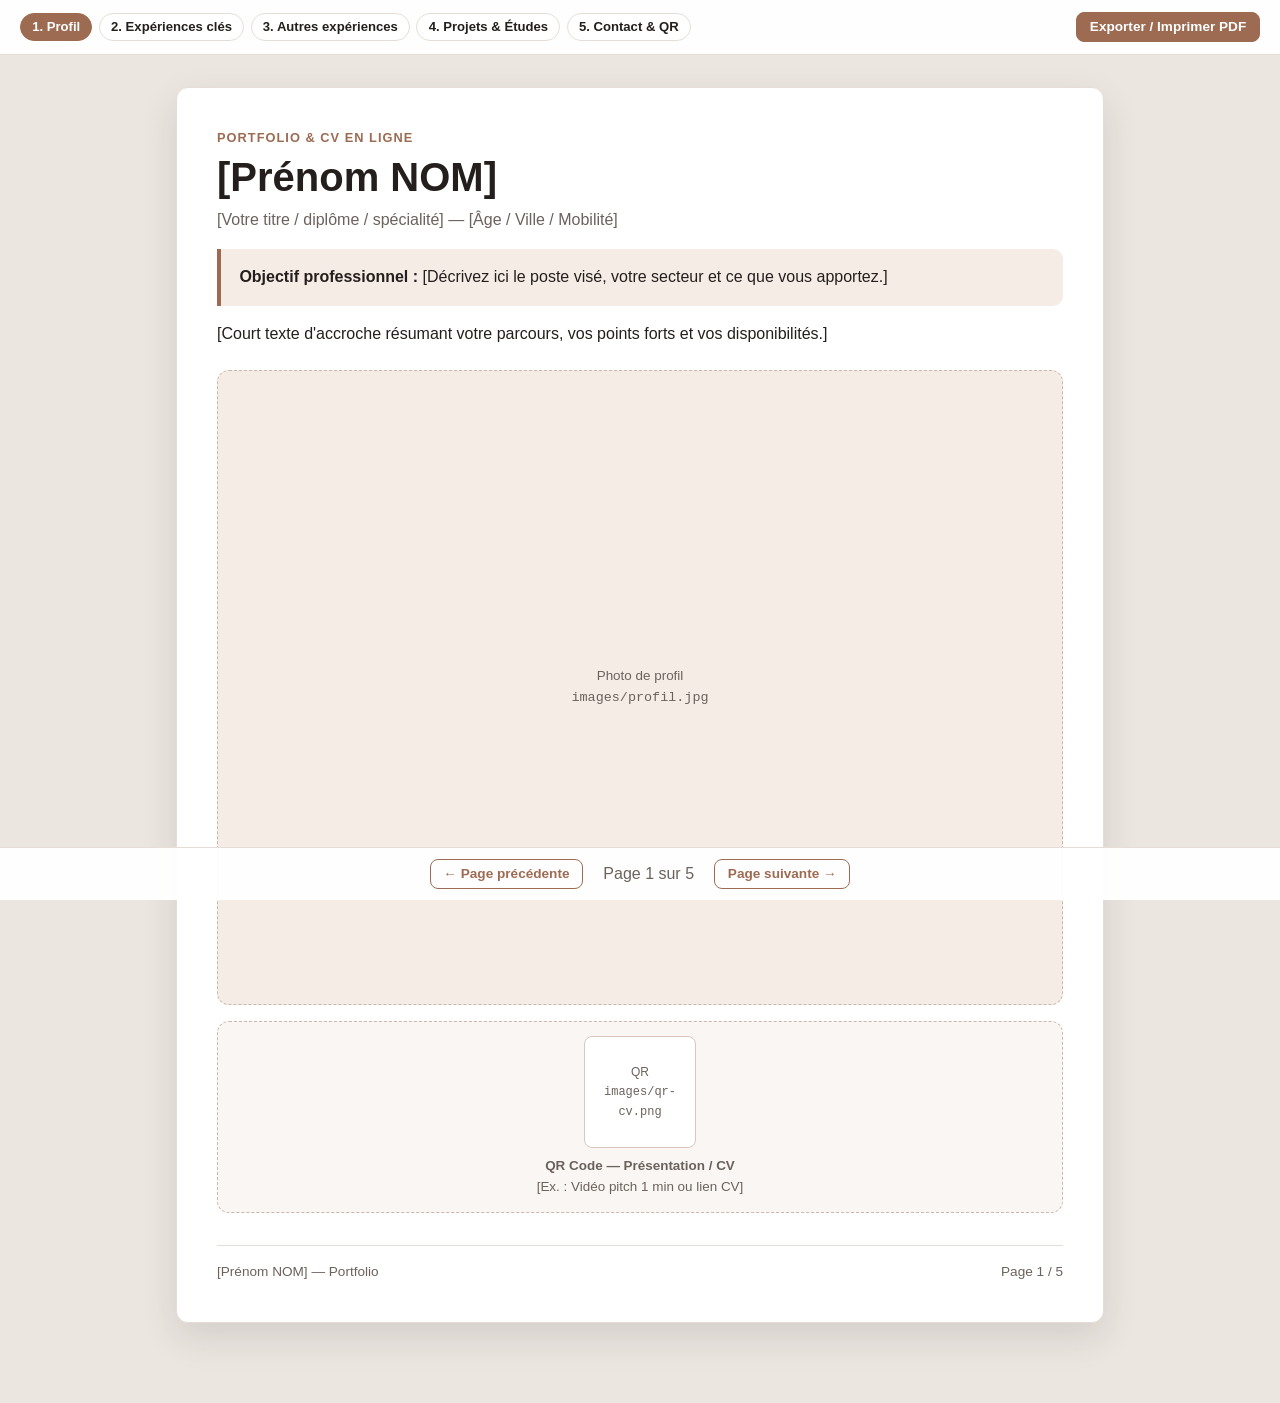
==== portfolio-VkL.html @ c5ae45dc "Rename portfolio-VkL to portfolio-VkL.html" ====
<!DOCTYPE html>
<html lang="fr">
<head>
  <meta charset="UTF-8" />
  <meta name="viewport" content="width=device-width, initial-scale=1.0" />
  <title>Portfolio — [Votre Prénom NOM]</title>
  <style>
    :root {
      --bg: #ece6e1;
      --page-bg: #ffffff;
      --text: #241f1d;
      --muted: #6b625d;
      --accent: #9c6b52;
      --accent-soft: #f5ece6;
      --border: #e6ddd7;
    }

    * { box-sizing: border-box; margin: 0; padding: 0; }

    body {
      font-family: -apple-system, BlinkMacSystemFont, "Segoe UI", Roboto, sans-serif;
      background: var(--bg);
      color: var(--text);
      line-height: 1.55;
      padding-bottom: 5rem;
    }

    /* Barre haute de contrôle */
    .topbar {
      position: sticky;
      top: 0;
      z-index: 30;
      background: rgba(255, 255, 255, 0.94);
      backdrop-filter: blur(8px);
      border-bottom: 1px solid var(--border);
      padding: 0.75rem 1.25rem;
      display: flex;
      flex-wrap: wrap;
      justify-content: space-between;
      align-items: center;
      gap: 0.75rem;
    }

    .page-dots {
      display: flex;
      flex-wrap: wrap;
      gap: 0.4rem;
    }

    .dot-btn {
      border: 1px solid var(--border);
      background: #fff;
      color: var(--text);
      padding: 0.35rem 0.7rem;
      border-radius: 999px;
      font-size: 0.82rem;
      font-weight: 600;
      cursor: pointer;
    }

    .dot-btn.active {
      background: var(--accent);
      color: #fff;
      border-color: var(--accent);
    }

    .actions {
      display: flex;
      gap: 0.5rem;
      align-items: center;
    }

    .btn-ui {
      border: 1px solid var(--accent);
      background: transparent;
      color: var(--accent);
      padding: 0.4rem 0.8rem;
      border-radius: 8px;
      font-size: 0.85rem;
      font-weight: 600;
      cursor: pointer;
    }

    .btn-ui.primary {
      background: var(--accent);
      color: #fff;
    }

    /* Conteneur type feuille A4 / slide */
    .viewer {
      max-width: 960px;
      margin: 2rem auto 0;
      padding: 0 1rem;
    }

    .sheet {
      display: none;
      background: var(--page-bg);
      min-height: 620px;
      border-radius: 12px;
      box-shadow: 0 14px 36px rgba(36, 31, 29, 0.12);
      border: 1px solid var(--border);
      padding: 2.5rem;
      position: relative;
    }

    .sheet.active {
      display: flex;
      flex-direction: column;
      justify-content: space-between;
    }

    .page-kicker {
      font-size: 0.8rem;
      text-transform: uppercase;
      letter-spacing: 0.08em;
      color: var(--accent);
      font-weight: 700;
      margin-bottom: 0.4rem;
    }

    h1 {
      font-size: clamp(1.8rem, 3.5vw, 2.5rem);
      line-height: 1.15;
      margin-bottom: 0.5rem;
    }

    h2 {
      font-size: 1.55rem;
      color: var(--accent);
      margin-bottom: 1rem;
    }

    .muted { color: var(--muted); }

    .grid-2 {
      display: grid;
      grid-template-columns: 1.35fr 0.65fr;
      gap: 1.75rem;
      align-items: start;
    }

    .box {
      background: var(--accent-soft);
      border-left: 4px solid var(--accent);
      padding: 1rem 1.15rem;
      border-radius: 0 10px 10px 0;
      margin: 1rem 0;
    }

    .exp-block {
      border: 1px solid var(--border);
      border-radius: 12px;
      padding: 1.25rem;
      margin-bottom: 1rem;
      background: #fff;
    }

    .exp-block.highlight {
      border: 2px solid var(--accent);
      background: #fffdfb;
    }

    .exp-header {
      display: flex;
      flex-wrap: wrap;
      justify-content: space-between;
      gap: 0.5rem;
      margin-bottom: 0.35rem;
    }

    .exp-title {
      font-weight: 700;
      font-size: 1.12rem;
      color: var(--accent);
    }

    .exp-meta {
      font-size: 0.88rem;
      font-weight: 600;
      color: var(--muted);
    }

    ul { padding-left: 1.25rem; margin-top: 0.5rem; }
    li { margin-bottom: 0.3rem; }

    /* Emplacements photo & QR code */
    .media-stack {
      display: grid;
      gap: 1rem;
    }

    .img-box, .qr-box {
      border: 1.5px dashed #cbb7ab;
      background: var(--accent-soft);
      border-radius: 12px;
      padding: 0.9rem;
      text-align: center;
      font-size: 0.84rem;
      color: var(--muted);
    }

    .img-box {
      aspect-ratio: 4 / 3;
      display: flex;
      align-items: center;
      justify-content: center;
      overflow: hidden;
    }

    .qr-box {
      background: #faf6f3;
    }

    .qr-square {
      width: 112px;
      height: 112px;
      margin: 0 auto 0.5rem;
      border: 1px solid #d8c8be;
      background: #fff;
      border-radius: 8px;
      display: flex;
      align-items: center;
      justify-content: center;
      font-size: 0.75rem;
      overflow: hidden;
    }

    .img-box img, .qr-square img {
      width: 100%;
      height: 100%;
      object-fit: cover;
      display: block;
    }

    .sheet-footer {
      margin-top: 2rem;
      padding-top: 0.9rem;
      border-top: 1px solid var(--border);
      display: flex;
      justify-content: space-between;
      font-size: 0.85rem;
      color: var(--muted);
    }

    /* Barre de navigation basse */
    .pager {
      position: fixed;
      bottom: 0;
      left: 0;
      right: 0;
      background: rgba(255, 255, 255, 0.95);
      border-top: 1px solid var(--border);
      padding: 0.7rem 1.25rem;
      display: flex;
      justify-content: center;
      align-items: center;
      gap: 1.25rem;
      z-index: 30;
    }

    @media (max-width: 780px) {
      .grid-2 { grid-template-columns: 1fr; }
      .sheet { padding: 1.4rem; }
    }

    /* Mode impression / export PDF : affiche toutes les pages */
    @media print {
      body { background: #fff; padding: 0; }
      .topbar, .pager { display: none; }
      .viewer { margin: 0; padding: 0; max-width: 100%; }
      .sheet {
        display: flex !important;
        box-shadow: none;
        border: none;
        border-radius: 0;
        min-height: auto;
        page-break-after: always;
        break-after: page;
      }
    }
  </style>
</head>
<body>
  <div class="topbar">
    <div class="page-dots" id="pageDots">
      <button class="dot-btn active" data-page="0">1. Profil</button>
      <button class="dot-btn" data-page="1">2. Expériences clés</button>
      <button class="dot-btn" data-page="2">3. Autres expériences</button>
      <button class="dot-btn" data-page="3">4. Projets &amp; Études</button>
      <button class="dot-btn" data-page="4">5. Contact &amp; QR</button>
    </div>
    <div class="actions">
      <button class="btn-ui primary" onclick="window.print()">Exporter / Imprimer PDF</button>
    </div>
  </div>

  <main class="viewer">
    <!-- PAGE 1 : PROFIL & OBJECTIF -->
    <section class="sheet active">
      <div>
        <div class="page-kicker">Portfolio &amp; CV en ligne</div>
        <h1>[Prénom NOM]</h1>
        <p class="muted">[Votre titre / diplôme / spécialité] — [Âge / Ville / Mobilité]</p>

        <div class="box">
          <strong>Objectif professionnel :</strong> [Décrivez ici le poste visé, votre secteur et ce que vous apportez.]
        </div>

        <p>[Court texte d'accroche résumant votre parcours, vos points forts et vos disponibilités.]</p>
      </div>

      <div class="media-stack" style="margin-top: 1.5rem;">
        <div class="img-box">
          <!-- Remplacez par : <img src="images/profil.jpg" alt="Photo de profil"> -->
          <span>Photo de profil<br /><code>images/profil.jpg</code></span>
        </div>
        <div class="qr-box">
          <div class="qr-square">
            <!-- Remplacez par : <img src="images/qr-cv.png" alt="QR Code CV / Présentation"> -->
            <span>QR<br /><code>images/qr-cv.png</code></span>
          </div>
          <strong>QR Code — Présentation / CV</strong>
          <div class="muted">[Ex. : Vidéo pitch 1 min ou lien CV]</div>
        </div>
      </div>

      <div class="sheet-footer">
        <span>[Prénom NOM] — Portfolio</span>
        <span>Page 1 / 5</span>
      </div>
    </section>

    <!-- PAGE 2 : EXPÉRIENCES PROFESSIONNELLES MISES EN AVANT -->
    <section class="sheet">
      <div>
        <div class="page-kicker">À la une</div>
        <h2>Expériences professionnelles clés</h2>

        <div class="grid-2">
          <div>
            <article class="exp-block highlight">
              <div class="exp-header">
                <span class="exp-title">[Poste principal / Alternance / Stage long]</span>
                <span class="exp-meta">[Dates]</span>
              </div>
              <div class="exp-meta">[Entreprise] — [Ville]</div>
              <ul>
                <li>[Mission majeure n°1 + méthode/outil + résultat concret]</li>
                <li>[Mission majeure n°2 + autonomie / projet mené]</li>
                <li>[Mission majeure n°3 + qualité / sécurité / collaboration]</li>
              </ul>
            </article>

            <article class="exp-block">
              <div class="exp-header">
                <span class="exp-title">[Expérience n°2]</span>
                <span class="exp-meta">[Dates]</span>
              </div>
              <div class="exp-meta">[Entreprise] — [Ville]</div>
              <ul>
                <li>[Mission clé n°1]</li>
                <li>[Mission clé n°2]</li>
              </ul>
            </article>
          </div>

          <div class="media-stack">
            <div class="img-box">
              <!-- <img src="images/exp-1.jpg" alt="Illustration expérience"> -->
              <span>Photo expérience<br /><code>images/exp-1.jpg</code></span>
            </div>
            <div class="qr-box">
              <div class="qr-square">
                <!-- <img src="images/qr-exp-video.png" alt="QR Code vidéo expérience"> -->
                <span>QR Vidéo<br /><code>images/qr-exp-video.png</code></span>
              </div>
              <strong>QR Code — Vidéo / Projet</strong>
              <div class="muted">[Ex. : Retour d'expérience ou démo]</div>
            </div>
          </div>
        </div>
      </div>

      <div class="sheet-footer">
        <span>Expériences professionnelles</span>
        <span>Page 2 / 5</span>
      </div>
    </section>

    <!-- PAGE 3 : AUTRES EXPÉRIENCES & COMPÉTENCES -->
    <section class="sheet">
      <div>
        <div class="page-kicker">Parcours terrain</div>
        <h2>Autres expériences &amp; compétences</h2>

        <div class="grid-2">
          <div>
            <article class="exp-block">
              <div class="exp-header">
                <span class="exp-title">[Emploi saisonnier / Stage / Job étudiant]</span>
                <span class="exp-meta">[Année]</span>
              </div>
              <div class="exp-meta">[Entreprise] — [Ville]</div>
              <ul>
                <li>[Missions principales, organisation, respect des procédures]</li>
                <li>[Ce que cette expérience a apporté sur le terrain]</li>
              </ul>
            </article>

            <div class="box">
              <strong>Compétences clés :</strong> [Listez vos compétences techniques, outils, langues et savoir-être.]
            </div>
          </div>

          <div class="media-stack">
            <div class="img-box">
              <!-- <img src="images/exp-2.jpg" alt="Photo terrain"> -->
              <span>Photo terrain<br /><code>images/exp-2.jpg</code></span>
            </div>
            <div class="qr-box">
              <div class="qr-square">
                <!-- <img src="images/qr-recommandation.png" alt="QR Code recommandation"> -->
                <span>QR Lien<br /><code>images/qr-recommandation.png</code></span>
              </div>
              <strong>QR Code — Vidéo / Attestation</strong>
              <div class="muted">[Lien vers vidéo, portfolio ou lettre]</div>
            </div>
          </div>
        </div>
      </div>

      <div class="sheet-footer">
        <span>Autres expériences &amp; compétences</span>
        <span>Page 3 / 5</span>
      </div>
    </section>

    <!-- PAGE 4 : PROJETS & ÉTUDES -->
    <section class="sheet">
      <div>
        <div class="page-kicker">Formation &amp; réalisations</div>
        <h2>Projets &amp; Études</h2>

        <div class="grid-2">
          <div>
            <article class="exp-block">
              <div class="exp-header">
                <span class="exp-title">[Projet marquant n°1]</span>
                <span class="exp-meta">[Année]</span>
              </div>
              <p>[Objectif, démarche, outils utilisés et résultats.]</p>
            </article>

            <article class="exp-block">
              <div class="exp-header">
                <span class="exp-title">[Diplôme / Formation principale]</span>
                <span class="exp-meta">[Années]</span>
              </div>
              <div class="exp-meta">[Établissement] — [Ville]</div>
              <p>[Spécialisation, mentions ou points clés.]</p>
            </article>
          </div>

          <div class="media-stack">
            <div class="img-box">
              <!-- <img src="images/projet-1.jpg" alt="Illustration projet"> -->
              <span>Visuel projet<br /><code>images/projet-1.jpg</code></span>
            </div>
            <div class="qr-box">
              <div class="qr-square">
                <!-- <img src="images/qr-projet.png" alt="QR Code projet"> -->
                <span>QR Projet<br /><code>images/qr-projet.png</code></span>
              </div>
              <strong>QR Code — Vidéo projet</strong>
              <div class="muted">[Démonstration ou présentation]</div>
            </div>
          </div>
        </div>
      </div>

      <div class="sheet-footer">
        <span>Projets &amp; Études</span>
        <span>Page 4 / 5</span>
      </div>
    </section>

    <!-- PAGE 5 : CONTACT & QR CODES -->
    <section class="sheet">
      <div>
        <div class="page-kicker">Échangeons</div>
        <h2>Contact &amp; Liens rapides</h2>

        <div class="box">
          <p><strong>Email :</strong> [votre.email@exemple.com]</p>
          <p><strong>Téléphone :</strong> [06 00 00 00 00]</p>
          <p><strong>LinkedIn :</strong> [Lien vers votre profil]</p>
        </div>

        <p class="muted">Astuce : vous pouvez aussi cliquer sur « Exporter / Imprimer PDF » en haut à droite pour générer un PDF multi-pages avec vos QR codes.</p>
      </div>

      <div class="qr-box" style="margin-top: 1.5rem;">
        <div class="qr-square">
          <!-- <img src="images/qr-contact.png" alt="QR Code contact"> -->
          <span>QR Contact<br /><code>images/qr-contact.png</code></span>
        </div>
        <strong>QR Code — LinkedIn / Vidéo / CV</strong>
        <div class="muted"><code>images/qr-contact.png</code></div>
      </div>

      <div class="sheet-footer">
        <span>Contact</span>
        <span>Page 5 / 5</span>
      </div>
    </section>
  </main>

  <nav class="pager">
    <button class="btn-ui" id="prevBtn">← Page précédente</button>
    <span id="pagerIndicator" class="muted">Page 1 sur 5</span>
    <button class="btn-ui" id="nextBtn">Page suivante →</button>
  </nav>

  <script>
    const sheets = Array.from(document.querySelectorAll('.sheet'));
    const dots = Array.from(document.querySelectorAll('.dot-btn'));
    const prevBtn = document.getElementById('prevBtn');
    const nextBtn = document.getElementById('nextBtn');
    const indicator = document.getElementById('pagerIndicator');
    let current = 0;

    function showPage(index) {
      if (index < 0 || index >= sheets.length) return;
      current = index;
      sheets.forEach((s, i) => s.classList.toggle('active', i === current));
      dots.forEach((d, i) => d.classList.toggle('active', i === current));
      indicator.textContent = `Page ${current + 1} sur ${sheets.length}`;
      window.scrollTo({ top: 0, behavior: 'smooth' });
    }

    dots.forEach((dot) => {
      dot.addEventListener('click', () => showPage(Number(dot.dataset.page)));
    });

    prevBtn.addEventListener('click', () => showPage(current - 1));
    nextBtn.addEventListener('click', () => showPage(current + 1));

    document.addEventListener('keydown', (e) => {
      if (e.key === 'ArrowRight') showPage(current + 1);
      if (e.key === 'ArrowLeft') showPage(current - 1);
    });
  </script>
</body>
</html>
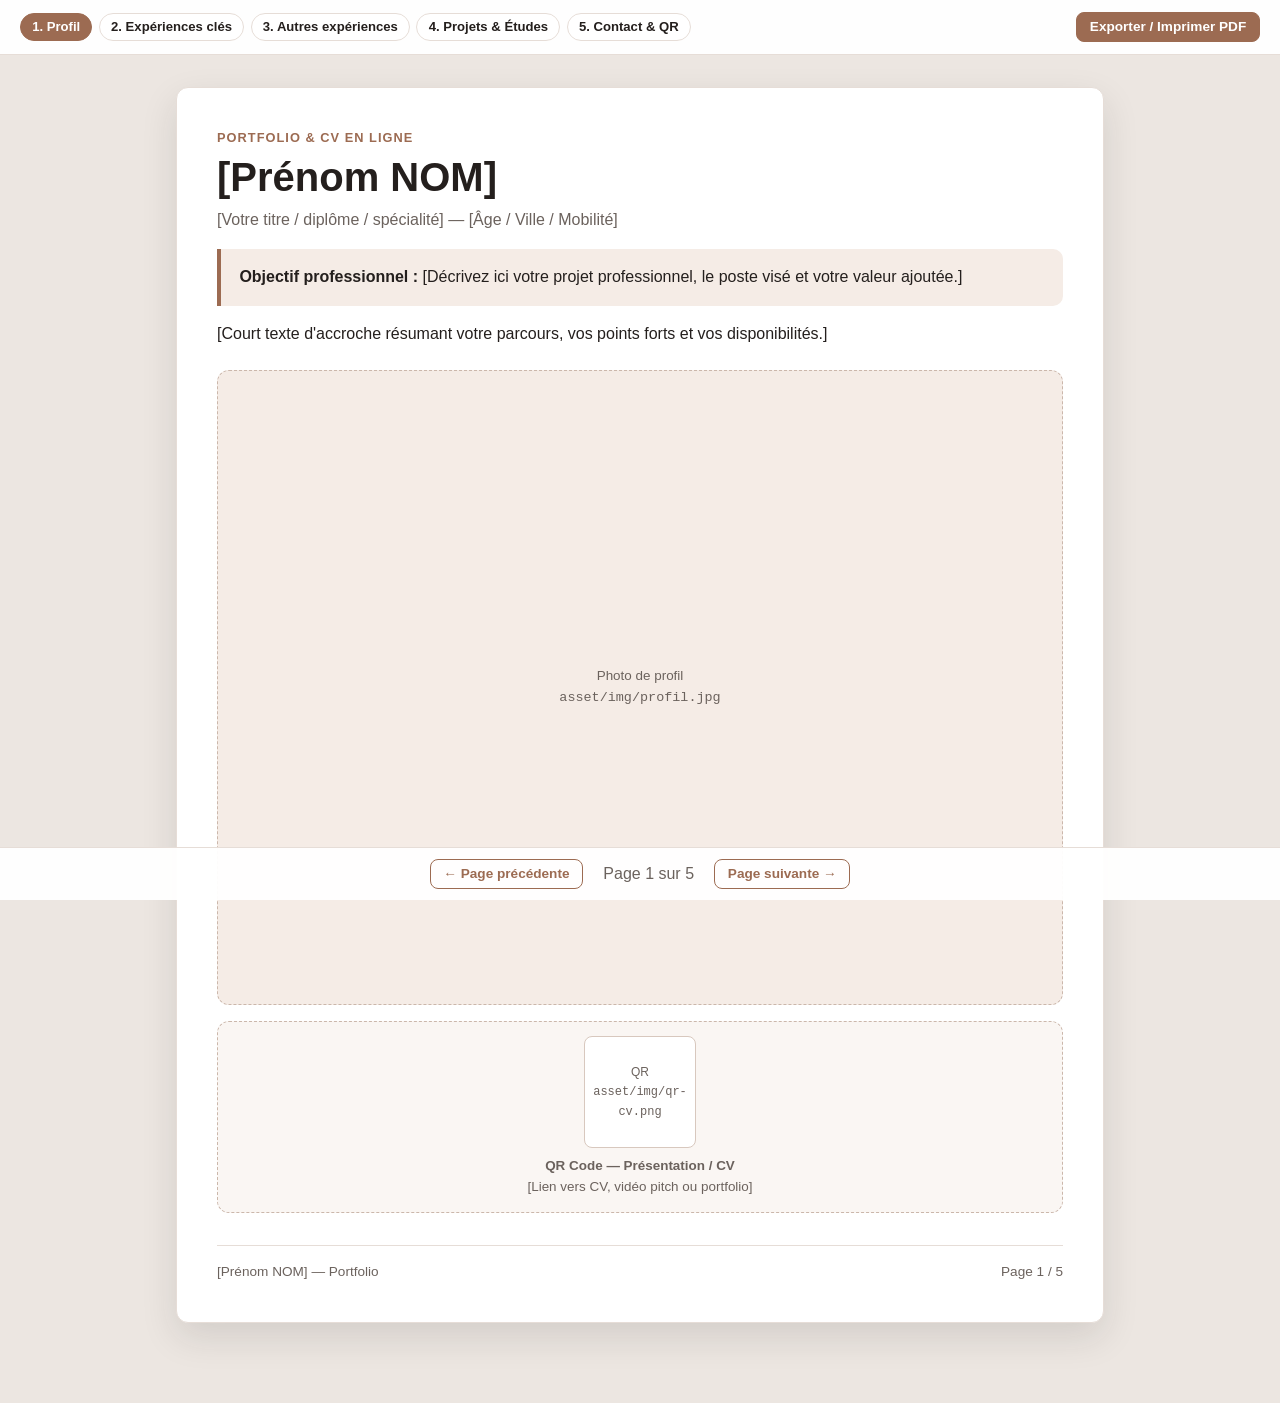
==== commit 04f453e7: "Update portfolio-VkL.html" ====
--- a/portfolio-VkL.html
+++ b/portfolio-VkL.html
@@ -4,6 +4,8 @@
   <meta charset="UTF-8" />
   <meta name="viewport" content="width=device-width, initial-scale=1.0" />
   <title>Portfolio — [Votre Prénom NOM]</title>
+  <!-- Optionnel : reliez votre feuille de style existante si besoin -->
+  <!-- <link rel="stylesheet" href="css/Style.css" /> -->
   <style>
     :root {
       --bg: #ece6e1;
@@ -25,7 +27,6 @@
       padding-bottom: 5rem;
     }
 
-    /* Barre haute de contrôle */
     .topbar {
       position: sticky;
       top: 0;
@@ -64,12 +65,6 @@
       border-color: var(--accent);
     }
 
-    .actions {
-      display: flex;
-      gap: 0.5rem;
-      align-items: center;
-    }
-
     .btn-ui {
       border: 1px solid var(--accent);
       background: transparent;
@@ -86,7 +81,6 @@
       color: #fff;
     }
 
-    /* Conteneur type feuille A4 / slide */
     .viewer {
       max-width: 960px;
       margin: 2rem auto 0;
@@ -101,7 +95,6 @@
       box-shadow: 0 14px 36px rgba(36, 31, 29, 0.12);
       border: 1px solid var(--border);
       padding: 2.5rem;
-      position: relative;
     }
 
     .sheet.active {
@@ -184,7 +177,6 @@
     ul { padding-left: 1.25rem; margin-top: 0.5rem; }
     li { margin-bottom: 0.3rem; }
 
-    /* Emplacements photo & QR code */
     .media-stack {
       display: grid;
       gap: 1rem;
@@ -243,7 +235,6 @@
       color: var(--muted);
     }
 
-    /* Barre de navigation basse */
     .pager {
       position: fixed;
       bottom: 0;
@@ -264,7 +255,6 @@
       .sheet { padding: 1.4rem; }
     }
 
-    /* Mode impression / export PDF : affiche toutes les pages */
     @media print {
       body { background: #fff; padding: 0; }
       .topbar, .pager { display: none; }
@@ -304,7 +294,7 @@
         <p class="muted">[Votre titre / diplôme / spécialité] — [Âge / Ville / Mobilité]</p>
 
         <div class="box">
-          <strong>Objectif professionnel :</strong> [Décrivez ici le poste visé, votre secteur et ce que vous apportez.]
+          <strong>Objectif professionnel :</strong> [Décrivez ici votre projet professionnel, le poste visé et votre valeur ajoutée.]
         </div>
 
         <p>[Court texte d'accroche résumant votre parcours, vos points forts et vos disponibilités.]</p>
@@ -312,16 +302,16 @@
 
       <div class="media-stack" style="margin-top: 1.5rem;">
         <div class="img-box">
-          <!-- Remplacez par : <img src="images/profil.jpg" alt="Photo de profil"> -->
-          <span>Photo de profil<br /><code>images/profil.jpg</code></span>
+          <!-- Exemple : <img src="asset/img/profil.jpg" alt="Photo de profil"> -->
+          <span>Photo de profil<br /><code>asset/img/profil.jpg</code></span>
         </div>
         <div class="qr-box">
           <div class="qr-square">
-            <!-- Remplacez par : <img src="images/qr-cv.png" alt="QR Code CV / Présentation"> -->
-            <span>QR<br /><code>images/qr-cv.png</code></span>
+            <!-- Exemple : <img src="asset/img/qr-cv.png" alt="QR Code CV / Présentation"> -->
+            <span>QR<br /><code>asset/img/qr-cv.png</code></span>
           </div>
           <strong>QR Code — Présentation / CV</strong>
-          <div class="muted">[Ex. : Vidéo pitch 1 min ou lien CV]</div>
+          <div class="muted">[Lien vers CV, vidéo pitch ou portfolio]</div>
         </div>
       </div>
 
@@ -331,7 +321,7 @@
       </div>
     </section>
 
-    <!-- PAGE 2 : EXPÉRIENCES PROFESSIONNELLES MISES EN AVANT -->
+    <!-- PAGE 2 : EXPÉRIENCES PROFESSIONNELLES CLÉS -->
     <section class="sheet">
       <div>
         <div class="page-kicker">À la une</div>
@@ -346,9 +336,9 @@
               </div>
               <div class="exp-meta">[Entreprise] — [Ville]</div>
               <ul>
-                <li>[Mission majeure n°1 + méthode/outil + résultat concret]</li>
-                <li>[Mission majeure n°2 + autonomie / projet mené]</li>
-                <li>[Mission majeure n°3 + qualité / sécurité / collaboration]</li>
+                <li>[Mission majeure n°1 + outils/méthodes + résultat]</li>
+                <li>[Mission majeure n°2 + projet mené / autonomie]</li>
+                <li>[Mission majeure n°3 + impact / qualité / travail d'équipe]</li>
               </ul>
             </article>
 
@@ -367,16 +357,16 @@
 
           <div class="media-stack">
             <div class="img-box">
-              <!-- <img src="images/exp-1.jpg" alt="Illustration expérience"> -->
-              <span>Photo expérience<br /><code>images/exp-1.jpg</code></span>
+              <!-- Exemple : <img src="asset/img/exp-1.jpg" alt="Illustration expérience"> -->
+              <span>Photo expérience<br /><code>asset/img/exp-1.jpg</code></span>
             </div>
             <div class="qr-box">
               <div class="qr-square">
-                <!-- <img src="images/qr-exp-video.png" alt="QR Code vidéo expérience"> -->
-                <span>QR Vidéo<br /><code>images/qr-exp-video.png</code></span>
-              </div>
-              <strong>QR Code — Vidéo / Projet</strong>
-              <div class="muted">[Ex. : Retour d'expérience ou démo]</div>
+                <!-- Exemple : <img src="asset/img/qr-exp-1.png" alt="QR Code expérience"> -->
+                <span>QR Lien<br /><code>asset/img/qr-exp-1.png</code></span>
+              </div>
+              <strong>QR Code — Projet / Recommandation</strong>
+              <div class="muted">[Lien externe ou justificatif]</div>
             </div>
           </div>
         </div>
@@ -391,40 +381,40 @@
     <!-- PAGE 3 : AUTRES EXPÉRIENCES & COMPÉTENCES -->
     <section class="sheet">
       <div>
-        <div class="page-kicker">Parcours terrain</div>
+        <div class="page-kicker">Parcours terrain &amp; compétences</div>
         <h2>Autres expériences &amp; compétences</h2>
 
         <div class="grid-2">
           <div>
             <article class="exp-block">
               <div class="exp-header">
-                <span class="exp-title">[Emploi saisonnier / Stage / Job étudiant]</span>
-                <span class="exp-meta">[Année]</span>
-              </div>
-              <div class="exp-meta">[Entreprise] — [Ville]</div>
+                <span class="exp-title">[Emploi saisonnier / Stage / Engagement / Job]</span>
+                <span class="exp-meta">[Année / Période]</span>
+              </div>
+              <div class="exp-meta">[Structure / Entreprise] — [Ville]</div>
               <ul>
-                <li>[Missions principales, organisation, respect des procédures]</li>
-                <li>[Ce que cette expérience a apporté sur le terrain]</li>
+                <li>[Missions principales et organisation]</li>
+                <li>[Apports concrets sur le terrain]</li>
               </ul>
             </article>
 
             <div class="box">
-              <strong>Compétences clés :</strong> [Listez vos compétences techniques, outils, langues et savoir-être.]
+              <strong>Compétences clés :</strong> [Compétences techniques, outils/logiciels, méthodes, langues et savoir-être.]
             </div>
           </div>
 
           <div class="media-stack">
             <div class="img-box">
-              <!-- <img src="images/exp-2.jpg" alt="Photo terrain"> -->
-              <span>Photo terrain<br /><code>images/exp-2.jpg</code></span>
+              <!-- Exemple : <img src="asset/img/exp-2.jpg" alt="Photo terrain"> -->
+              <span>Photo terrain<br /><code>asset/img/exp-2.jpg</code></span>
             </div>
             <div class="qr-box">
               <div class="qr-square">
-                <!-- <img src="images/qr-recommandation.png" alt="QR Code recommandation"> -->
-                <span>QR Lien<br /><code>images/qr-recommandation.png</code></span>
-              </div>
-              <strong>QR Code — Vidéo / Attestation</strong>
-              <div class="muted">[Lien vers vidéo, portfolio ou lettre]</div>
+                <!-- Exemple : <img src="asset/img/qr-competences.png" alt="QR Code compétences"> -->
+                <span>QR Lien<br /><code>asset/img/qr-competences.png</code></span>
+              </div>
+              <strong>QR Code — Documents / Parcours</strong>
+              <div class="muted">[CV, attestations ou liens]</div>
             </div>
           </div>
         </div>
@@ -447,9 +437,17 @@
             <article class="exp-block">
               <div class="exp-header">
                 <span class="exp-title">[Projet marquant n°1]</span>
-                <span class="exp-meta">[Année]</span>
-              </div>
-              <p>[Objectif, démarche, outils utilisés et résultats.]</p>
+                <span class="exp-meta">[Année / Durée]</span>
+              </div>
+              <p>[Contexte, démarche, outils/méthodes et résultats obtenus.]</p>
+            </article>
+
+            <article class="exp-block">
+              <div class="exp-header">
+                <span class="exp-title">[Projet marquant n°2 ou projet personnel]</span>
+                <span class="exp-meta">[Année / Durée]</span>
+              </div>
+              <p>[Objectif, rôle, compétences mobilisées et réalisations.]</p>
             </article>
 
             <article class="exp-block">
@@ -458,22 +456,22 @@
                 <span class="exp-meta">[Années]</span>
               </div>
               <div class="exp-meta">[Établissement] — [Ville]</div>
-              <p>[Spécialisation, mentions ou points clés.]</p>
+              <p>[Spécialisation, mentions, formations antérieures.]</p>
             </article>
           </div>
 
           <div class="media-stack">
             <div class="img-box">
-              <!-- <img src="images/projet-1.jpg" alt="Illustration projet"> -->
-              <span>Visuel projet<br /><code>images/projet-1.jpg</code></span>
+              <!-- Exemple : <img src="asset/img/projet-1.jpg" alt="Illustration projet"> -->
+              <span>Visuel projet<br /><code>asset/img/projet-1.jpg</code></span>
             </div>
             <div class="qr-box">
               <div class="qr-square">
-                <!-- <img src="images/qr-projet.png" alt="QR Code projet"> -->
-                <span>QR Projet<br /><code>images/qr-projet.png</code></span>
-              </div>
-              <strong>QR Code — Vidéo projet</strong>
-              <div class="muted">[Démonstration ou présentation]</div>
+                <!-- Exemple : <img src="asset/img/qr-projet.png" alt="QR Code projet"> -->
+                <span>QR Projet<br /><code>asset/img/qr-projet.png</code></span>
+              </div>
+              <strong>QR Code — Projets &amp; Études</strong>
+              <div class="muted">[Démonstration, rapport ou lien]</div>
             </div>
           </div>
         </div>
@@ -494,23 +492,24 @@
         <div class="box">
           <p><strong>Email :</strong> [votre.email@exemple.com]</p>
           <p><strong>Téléphone :</strong> [06 00 00 00 00]</p>
-          <p><strong>LinkedIn :</strong> [Lien vers votre profil]</p>
-        </div>
-
-        <p class="muted">Astuce : vous pouvez aussi cliquer sur « Exporter / Imprimer PDF » en haut à droite pour générer un PDF multi-pages avec vos QR codes.</p>
+          <p><strong>LinkedIn / GitHub :</strong> [Vos liens]</p>
+          <p><strong>Localisation :</strong> [Ville / Région]</p>
+        </div>
+
+        <p class="muted">Cliquez sur « Exporter / Imprimer PDF » en haut à droite pour enregistrer l'ensemble des pages au format PDF.</p>
       </div>
 
       <div class="qr-box" style="margin-top: 1.5rem;">
         <div class="qr-square">
-          <!-- <img src="images/qr-contact.png" alt="QR Code contact"> -->
-          <span>QR Contact<br /><code>images/qr-contact.png</code></span>
-        </div>
-        <strong>QR Code — LinkedIn / Vidéo / CV</strong>
-        <div class="muted"><code>images/qr-contact.png</code></div>
+          <!-- Exemple : <img src="asset/img/qr-contact.png" alt="QR Code contact"> -->
+          <span>QR Contact<br /><code>asset/img/qr-contact.png</code></span>
+        </div>
+        <strong>QR Code — LinkedIn / Contact / CV</strong>
+        <div class="muted"><code>asset/img/qr-contact.png</code></div>
       </div>
 
       <div class="sheet-footer">
-        <span>Contact</span>
+        <span>Contact — [Prénom NOM]</span>
         <span>Page 5 / 5</span>
       </div>
     </section>
@@ -522,6 +521,8 @@
     <button class="btn-ui" id="nextBtn">Page suivante →</button>
   </nav>
 
+  <!-- Optionnel : reliez votre script existant si vous avez du JS commun -->
+  <!-- <script src="js/Script.js"></script> -->
   <script>
     const sheets = Array.from(document.querySelectorAll('.sheet'));
     const dots = Array.from(document.querySelectorAll('.dot-btn'));
--- a/css/Style.css
+++ b/css/Style.css
@@ -0,0 +1,549 @@
+:root {
+  --bg: #f6f9fc;
+  --surface: #ffffff;
+  --surface-alt: #eaf2f9;
+  --text: #162230;
+  --muted: #55677d;
+  --accent: #2563eb;
+  --accent-hover: #1d4ed8;
+  --accent-soft: rgba(147, 197, 253, 0.35);
+  --border: #d5e2ef;
+  --radius: 14px;
+  --shadow: 0 8px 24px rgba(22, 34, 48, 0.06);
+}
+
+* {
+  box-sizing: border-box;
+  margin: 0;
+  padding: 0;
+}
+
+html {
+  scroll-behavior: smooth;
+}
+
+body {
+  font-family: system-ui, -apple-system, BlinkMacSystemFont, "Segoe UI", Roboto, sans-serif;
+  background-color: var(--bg);
+  color: var(--text);
+  line-height: 1.65;
+}
+
+/* Barre de navigation */
+.navbar {
+  position: sticky;
+  top: 0;
+  z-index: 20;
+  display: flex;
+  justify-content: space-between;
+  align-items: center;
+  gap: 1rem;
+  padding: 0.95rem 6%;
+  background: rgba(246, 249, 252, 0.92);
+  backdrop-filter: blur(10px);
+  border-bottom: 1px solid var(--border);
+}
+
+.logo {
+  font-weight: 700;
+  font-size: 1.15rem;
+  text-decoration: none;
+  color: var(--text);
+  letter-spacing: -0.01em;
+}
+
+.nav-links {
+  display: flex;
+  align-items: center;
+  flex-wrap: wrap;
+  gap: 1.3rem;
+}
+
+.nav-links a {
+  text-decoration: none;
+  color: var(--text);
+  font-size: 0.95rem;
+  font-weight: 500;
+  transition: color 0.15s ease;
+}
+
+.nav-links a:hover {
+  color: var(--accent);
+}
+
+.lang-switch {
+  display: inline-flex;
+  border: 1px solid var(--border);
+  border-radius: 999px;
+  overflow: hidden;
+  background: var(--surface);
+}
+
+.lang-switch button {
+  border: none;
+  background: transparent;
+  padding: 0.35rem 0.65rem;
+  font-size: 0.78rem;
+  font-weight: 700;
+  color: var(--muted);
+  cursor: pointer;
+}
+
+.lang-switch button.active {
+  background: var(--accent);
+  color: #fff;
+}
+
+/* Section Hero */
+.hero {
+  max-width: 1120px;
+  margin: 0 auto;
+  padding: 4.2rem 6% 3rem;
+  display: grid;
+  grid-template-columns: 1.35fr 0.85fr;
+  gap: 2.5rem;
+  align-items: center;
+}
+
+.tag {
+  display: inline-block;
+  color: var(--accent-hover);
+  background: var(--accent-soft);
+  padding: 0.3rem 0.8rem;
+  border-radius: 999px;
+  font-weight: 600;
+  font-size: 0.85rem;
+  margin-bottom: 0.8rem;
+}
+
+.hero h1 {
+  font-size: clamp(2rem, 4vw, 3rem);
+  line-height: 1.15;
+  margin-bottom: 1rem;
+  letter-spacing: -0.02em;
+}
+
+.subtitle {
+  color: var(--muted);
+  font-size: 1.05rem;
+  margin-bottom: 1.75rem;
+  max-width: 60ch;
+}
+.sub-section-title {
+  font-size: 1.2rem;
+  color: var(--accent-hover);
+  margin: 1.75rem 0 1rem;
+  padding-bottom: 0.35rem;
+  border-bottom: 1px solid var(--border);
+}
+
+.hero-actions {
+  display: flex;
+  flex-wrap: wrap;
+  gap: 0.9rem;
+}
+
+.btn-primary,
+.btn-secondary,
+.btn-small,
+.btn-video {
+  display: inline-flex;
+  align-items: center;
+  gap: 0.4rem;
+  text-decoration: none;
+  border-radius: 999px;
+  font-weight: 600;
+  transition: transform 0.15s ease, background-color 0.15s ease, border-color 0.15s ease;
+}
+
+.btn-primary {
+  background: var(--accent);
+  color: #fff;
+  padding: 0.8rem 1.45rem;
+}
+
+.btn-primary:hover {
+  background: var(--accent-hover);
+  transform: translateY(-1px);
+}
+
+.btn-secondary {
+  background: var(--surface);
+  color: var(--text);
+  border: 1px solid var(--border);
+  padding: 0.8rem 1.45rem;
+}
+
+.btn-secondary:hover {
+  border-color: var(--accent);
+  background: var(--surface-alt);
+  color: var(--accent-hover);
+  transform: translateY(-1px);
+}
+
+.btn-small {
+  background: var(--accent);
+  color: #fff !important;
+  padding: 0.45rem 0.95rem;
+  font-size: 0.85rem;
+}
+
+.btn-small:hover {
+  background: var(--accent-hover);
+  transform: translateY(-1px);
+}
+
+.btn-video {
+  background: var(--accent-soft);
+  color: var(--accent-hover);
+  border: 1px solid #bfdbfe;
+  padding: 0.45rem 0.95rem;
+  font-size: 0.85rem;
+}
+
+.btn-video:hover {
+  background: var(--accent);
+  color: #fff;
+  transform: translateY(-1px);
+}
+
+.hero-card {
+  background: var(--surface);
+  padding: 0.65rem;
+  border-radius: var(--radius);
+  border: 1px solid var(--border);
+  box-shadow: var(--shadow);
+}
+
+.hero-card img {
+  width: 100%;
+  aspect-ratio: 4 / 5;
+  object-fit: cover;
+  border-radius: calc(var(--radius) - 4px);
+  display: block;
+}
+
+/* Sections */
+.section {
+  max-width: 1120px;
+  margin: 0 auto;
+  padding: 3.5rem 6%;
+}
+
+.section h2 {
+  font-size: 1.75rem;
+  margin-bottom: 1.5rem;
+  letter-spacing: -0.015em;
+}
+
+.section-header {
+  display: flex;
+  justify-content: space-between;
+  align-items: center;
+  flex-wrap: wrap;
+  gap: 1rem;
+  margin-bottom: 1.5rem;
+}
+
+.section-header h2 {
+  margin-bottom: 0;
+}
+
+.filters {
+  display: flex;
+  gap: 0.5rem;
+  flex-wrap: wrap;
+}
+
+.filter-btn {
+  border: 1px solid var(--border);
+  background: var(--surface);
+  color: var(--text);
+  padding: 0.42rem 0.95rem;
+  border-radius: 999px;
+  font-size: 0.85rem;
+  font-weight: 500;
+  cursor: pointer;
+  transition: all 0.15s ease;
+}
+
+.filter-btn.active,
+.filter-btn:hover {
+  background: var(--accent);
+  border-color: var(--accent);
+  color: #fff;
+}
+
+.grid-2 {
+  display: grid;
+  grid-template-columns: repeat(auto-fit, minmax(290px, 1fr));
+  gap: 1.5rem;
+}
+
+.grid-3 {
+  display: grid;
+  grid-template-columns: repeat(auto-fit, minmax(270px, 1fr));
+  gap: 1.5rem;
+}
+
+.card {
+  background: var(--surface);
+  border: 1px solid var(--border);
+  border-radius: var(--radius);
+  padding: 1.45rem;
+  box-shadow: var(--shadow);
+  display: flex;
+  flex-direction: column;
+}
+
+.card h3 {
+  margin-bottom: 0.45rem;
+  font-size: 1.15rem;
+}
+
+.card-img {
+  width: 100%;
+  height: 185px;
+  object-fit: cover;
+  border-radius: 10px;
+  margin-bottom: 1rem;
+  background: var(--surface-alt);
+  border: 1px solid var(--border);
+}
+
+.card-actions {
+  display: flex;
+  flex-wrap: wrap;
+  gap: 0.6rem;
+  margin-top: 1rem;
+}
+
+.badge {
+  display: inline-block;
+  background: var(--accent-soft);
+  color: var(--accent-hover);
+  font-size: 0.78rem;
+  font-weight: 700;
+  padding: 0.25rem 0.65rem;
+  border-radius: 999px;
+  margin-bottom: 0.6rem;
+  width: fit-content;
+}
+
+.meta {
+  color: var(--muted);
+  font-size: 0.9rem;
+  margin-bottom: 0.65rem;
+}
+
+.tags {
+  list-style: none;
+  display: flex;
+  flex-wrap: wrap;
+  gap: 0.45rem;
+  margin-top: auto;
+  padding-top: 1rem;
+}
+
+.tags li {
+  font-size: 0.8rem;
+  background: var(--surface-alt);
+  color: var(--text);
+  border: 1px solid var(--border);
+  padding: 0.22rem 0.65rem;
+  border-radius: 6px;
+}
+
+.is-hidden {
+  display: none;
+}
+
+/* Fenêtre modale vidéo */
+.video-modal {
+  position: fixed;
+  inset: 0;
+  z-index: 50;
+  display: none;
+  align-items: center;
+  justify-content: center;
+  padding: 1.5rem;
+}
+
+.video-modal.is-open {
+  display: flex;
+}
+
+.video-modal__backdrop {
+  position: fixed;
+  inset: 0;
+  background: rgba(22, 34, 48, 0.72);
+}
+
+.video-modal__dialog {
+  position: relative;
+  z-index: 1;
+  width: min(860px, 100%);
+  background: var(--surface);
+  border-radius: var(--radius);
+  padding: 1rem;
+  border: 1px solid var(--border);
+}
+
+.video-modal__body {
+  position: relative;
+  width: 100%;
+  aspect-ratio: 16 / 9;
+  background: #000;
+  border-radius: 10px;
+  overflow: hidden;
+}
+
+.video-modal__body iframe,
+.video-modal__body video {
+  width: 100%;
+  height: 100%;
+  border: 0;
+}
+
+.video-modal__close {
+  position: absolute;
+  top: 0.4rem;
+  right: 0.65rem;
+  background: var(--surface);
+  border: 1px solid var(--border);
+  border-radius: 999px;
+  width: 34px;
+  height: 34px;
+  font-size: 1.2rem;
+  line-height: 1;
+  cursor: pointer;
+}
+
+/* Boutons d'impression */
+.print-actions {
+  display: flex;
+  flex-wrap: wrap;
+  gap: 0.5rem;
+}
+
+.btn-print {
+  background: var(--surface-alt);
+  color: var(--accent-hover);
+  border: 1px solid var(--border);
+  padding: 0.42rem 0.9rem;
+  border-radius: 999px;
+  font-size: 0.85rem;
+  font-weight: 600;
+  cursor: pointer;
+  display: inline-flex;
+  align-items: center;
+  gap: 0.35rem;
+  transition: border-color 0.15s ease, background-color 0.15s ease, color 0.15s ease;
+}
+
+.btn-print:hover {
+  background: var(--accent);
+  border-color: var(--accent);
+  color: #fff;
+}
+
+/* Pied de page / Contact */
+.footer {
+  border-top: 1px solid var(--border);
+  text-align: center;
+  padding: 3rem 6%;
+  color: var(--muted);
+  background: var(--surface);
+  margin-top: 2rem;
+}
+
+.footer h2 {
+  color: var(--text);
+  margin-bottom: 0.75rem;
+}
+
+.footer a {
+  color: var(--accent);
+  font-weight: 600;
+  text-decoration: none;
+}
+
+.footer a:hover {
+  text-decoration: underline;
+}
+
+@media (max-width: 780px) {
+  .hero {
+    grid-template-columns: 1fr;
+    padding-top: 2.5rem;
+  }
+
+  .hero-card {
+    max-width: 340px;
+    margin: 0 auto;
+  }
+}
+
+/* Styles d'impression */
+@media print {
+  @page {
+    size: A4 portrait;
+    margin: 1.2cm;
+  }
+
+  body {
+    background: #ffffff !important;
+    color: #111111 !important;
+    font-size: 10.5pt;
+    line-height: 1.45;
+  }
+
+  .navbar,
+  .filters,
+  .hero-actions,
+  .card-actions,
+  .print-actions,
+  .btn-print,
+  .video-modal {
+    display: none !important;
+  }
+
+  body.printing-section main > section:not(.print-target),
+  body.printing-section footer {
+    display: none !important;
+  }
+
+  .is-hidden {
+    display: flex !important;
+  }
+
+  .hero,
+  .section,
+  .footer {
+    max-width: 100% !important;
+    padding: 0.8rem 0 !important;
+    margin: 0 !important;
+    background: #ffffff !important;
+    border: none !important;
+    box-shadow: none !important;
+  }
+
+  .grid-2,
+  .grid-3 {
+    grid-template-columns: repeat(2, minmax(0, 1fr)) !important;
+    gap: 0.8rem !important;
+  }
+
+  .card {
+    break-inside: avoid;
+    page-break-inside: avoid;
+    box-shadow: none !important;
+    border: 1px solid #cccccc !important;
+    padding: 0.9rem !important;
+  }
+
+  a {
+    text-decoration: none !important;
+    color: inherit !important;
+  }
+}
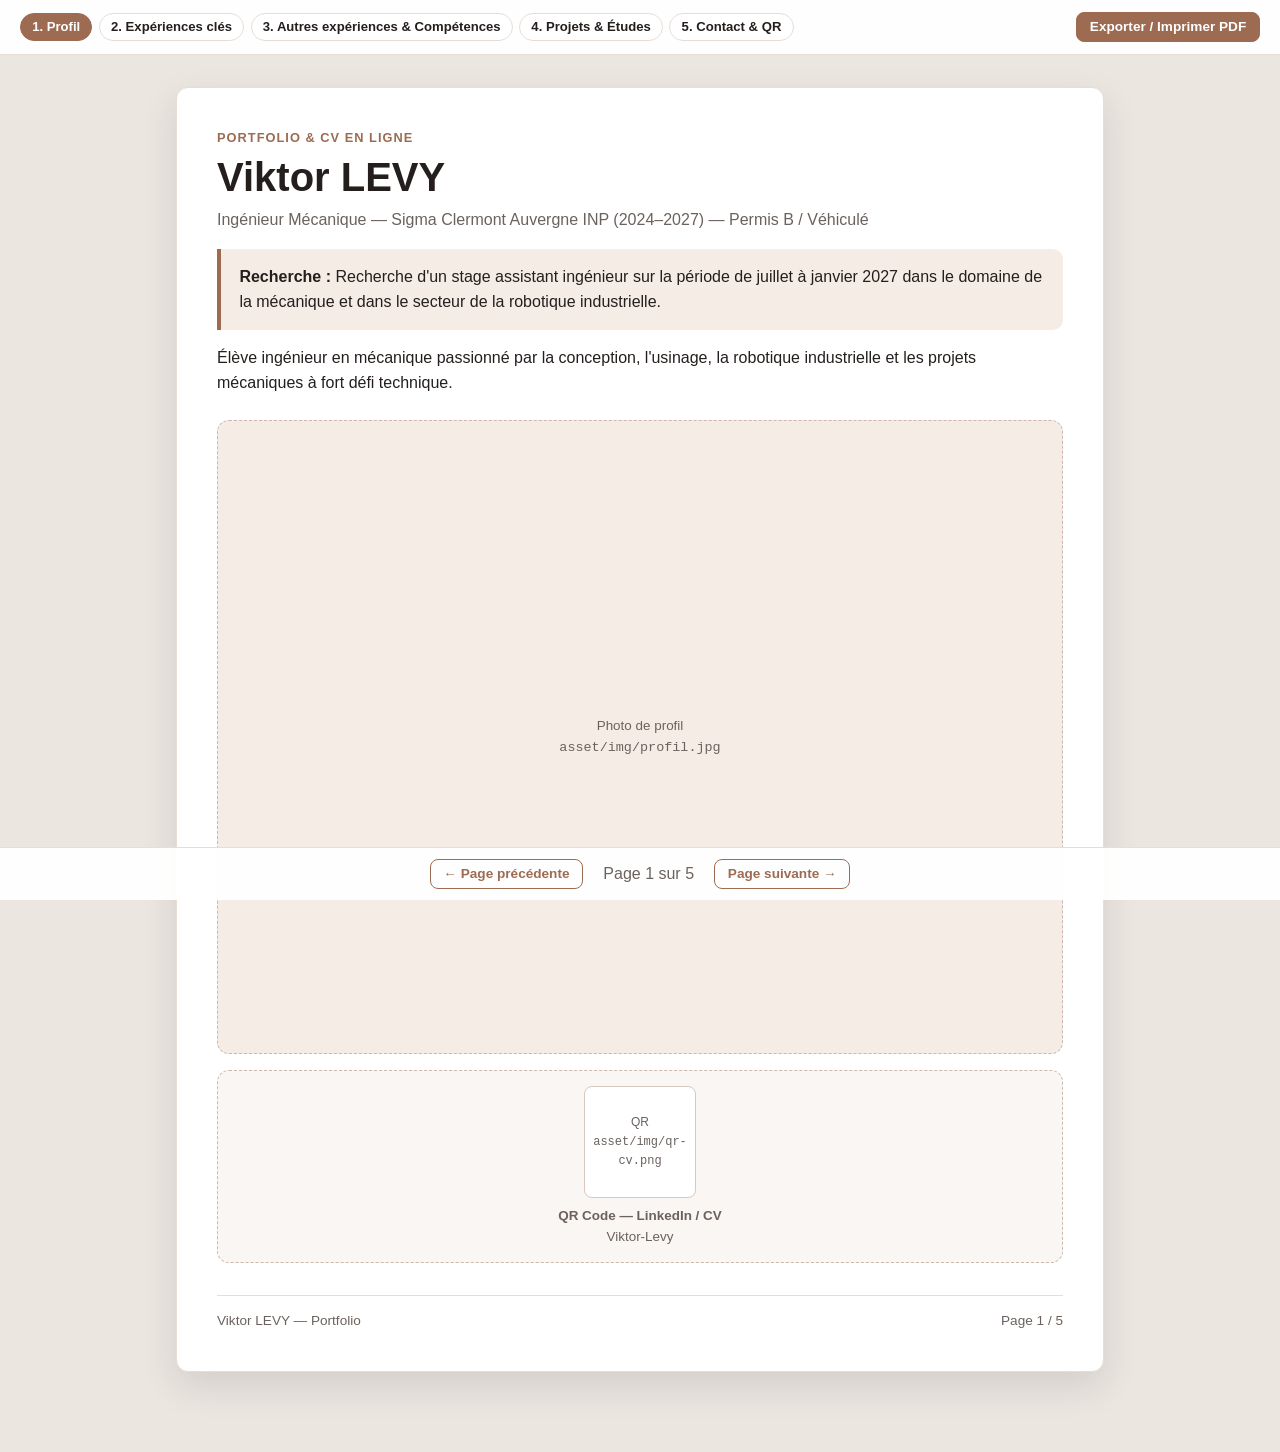
==== commit 8cc73c61: "Update portfolio-VkL.html" ====
--- a/portfolio-VkL.html
+++ b/portfolio-VkL.html
@@ -3,9 +3,7 @@
 <head>
   <meta charset="UTF-8" />
   <meta name="viewport" content="width=device-width, initial-scale=1.0" />
-  <title>Portfolio — [Votre Prénom NOM]</title>
-  <!-- Optionnel : reliez votre feuille de style existante si besoin -->
-  <!-- <link rel="stylesheet" href="css/Style.css" /> -->
+  <title>Portfolio — Viktor LEVY</title>
   <style>
     :root {
       --bg: #ece6e1;
@@ -276,7 +274,7 @@
     <div class="page-dots" id="pageDots">
       <button class="dot-btn active" data-page="0">1. Profil</button>
       <button class="dot-btn" data-page="1">2. Expériences clés</button>
-      <button class="dot-btn" data-page="2">3. Autres expériences</button>
+      <button class="dot-btn" data-page="2">3. Autres expériences &amp; Compétences</button>
       <button class="dot-btn" data-page="3">4. Projets &amp; Études</button>
       <button class="dot-btn" data-page="4">5. Contact &amp; QR</button>
     </div>
@@ -290,33 +288,33 @@
     <section class="sheet active">
       <div>
         <div class="page-kicker">Portfolio &amp; CV en ligne</div>
-        <h1>[Prénom NOM]</h1>
-        <p class="muted">[Votre titre / diplôme / spécialité] — [Âge / Ville / Mobilité]</p>
+        <h1>Viktor LEVY</h1>
+        <p class="muted">Ingénieur Mécanique — Sigma Clermont Auvergne INP (2024–2027) — Permis B / Véhiculé</p>
 
         <div class="box">
-          <strong>Objectif professionnel :</strong> [Décrivez ici votre projet professionnel, le poste visé et votre valeur ajoutée.]
-        </div>
-
-        <p>[Court texte d'accroche résumant votre parcours, vos points forts et vos disponibilités.]</p>
+          <strong>Recherche :</strong> Recherche d'un stage assistant ingénieur sur la période de juillet à janvier 2027 dans le domaine de la mécanique et dans le secteur de la robotique industrielle.
+        </div>
+
+        <p>Élève ingénieur en mécanique passionné par la conception, l'usinage, la robotique industrielle et les projets mécaniques à fort défi technique.</p>
       </div>
 
       <div class="media-stack" style="margin-top: 1.5rem;">
         <div class="img-box">
-          <!-- Exemple : <img src="asset/img/profil.jpg" alt="Photo de profil"> -->
+          <!-- <img src="asset/img/profil.jpg" alt="Photo de Viktor Levy"> -->
           <span>Photo de profil<br /><code>asset/img/profil.jpg</code></span>
         </div>
         <div class="qr-box">
           <div class="qr-square">
-            <!-- Exemple : <img src="asset/img/qr-cv.png" alt="QR Code CV / Présentation"> -->
+            <!-- <img src="asset/img/qr-cv.png" alt="QR Code CV / LinkedIn"> -->
             <span>QR<br /><code>asset/img/qr-cv.png</code></span>
           </div>
-          <strong>QR Code — Présentation / CV</strong>
-          <div class="muted">[Lien vers CV, vidéo pitch ou portfolio]</div>
+          <strong>QR Code — LinkedIn / CV</strong>
+          <div class="muted">Viktor-Levy</div>
         </div>
       </div>
 
       <div class="sheet-footer">
-        <span>[Prénom NOM] — Portfolio</span>
+        <span>Viktor LEVY — Portfolio</span>
         <span>Page 1 / 5</span>
       </div>
     </section>
@@ -325,48 +323,46 @@
     <section class="sheet">
       <div>
         <div class="page-kicker">À la une</div>
-        <h2>Expériences professionnelles clés</h2>
+        <h2>Expériences professionnelles</h2>
 
         <div class="grid-2">
           <div>
             <article class="exp-block highlight">
               <div class="exp-header">
-                <span class="exp-title">[Poste principal / Alternance / Stage long]</span>
-                <span class="exp-meta">[Dates]</span>
-              </div>
-              <div class="exp-meta">[Entreprise] — [Ville]</div>
+                <span class="exp-title">Stage Assistant Ingénieur — AAUT</span>
+                <span class="exp-meta">Mai / Septembre 2026</span>
+              </div>
+              <div class="exp-meta">Addis-Abeba | Éthiopie</div>
               <ul>
-                <li>[Mission majeure n°1 + outils/méthodes + résultat]</li>
-                <li>[Mission majeure n°2 + projet mené / autonomie]</li>
-                <li>[Mission majeure n°3 + impact / qualité / travail d'équipe]</li>
+                <li><strong>Sujet :</strong> Déploiement d'une cellule de tri automatisée collaborative &amp; installation des équipements de l'atelier d'usinage.</li>
+                <li><strong>Robotique, Vision &amp; Automatisme :</strong> Programmation de cobots UR3e, tri par vision sous Python et pilotage de convoyeurs.</li>
               </ul>
             </article>
 
             <article class="exp-block">
               <div class="exp-header">
-                <span class="exp-title">[Expérience n°2]</span>
-                <span class="exp-meta">[Dates]</span>
-              </div>
-              <div class="exp-meta">[Entreprise] — [Ville]</div>
+                <span class="exp-title">Stage Technicien — NTN - SNR</span>
+                <span class="exp-meta">Avril / Juin 2023</span>
+              </div>
+              <div class="exp-meta">Argonay | France</div>
               <ul>
-                <li>[Mission clé n°1]</li>
-                <li>[Mission clé n°2]</li>
+                <li><strong>Sujet :</strong> Organisation et optimisation des outils coupants, secteur aéronautique.</li>
               </ul>
             </article>
           </div>
 
           <div class="media-stack">
             <div class="img-box">
-              <!-- Exemple : <img src="asset/img/exp-1.jpg" alt="Illustration expérience"> -->
-              <span>Photo expérience<br /><code>asset/img/exp-1.jpg</code></span>
+              <!-- <img src="asset/img/exp-aaut.jpg" alt="Cellule robotique AAUT"> -->
+              <span>Photo expérience<br /><code>asset/img/exp-aaut.jpg</code></span>
             </div>
             <div class="qr-box">
               <div class="qr-square">
-                <!-- Exemple : <img src="asset/img/qr-exp-1.png" alt="QR Code expérience"> -->
-                <span>QR Lien<br /><code>asset/img/qr-exp-1.png</code></span>
-              </div>
-              <strong>QR Code — Projet / Recommandation</strong>
-              <div class="muted">[Lien externe ou justificatif]</div>
+                <!-- <img src="asset/img/qr-exp.png" alt="QR Code projet robotique"> -->
+                <span>QR Lien<br /><code>asset/img/qr-exp.png</code></span>
+              </div>
+              <strong>QR Code — Robotique &amp; Automatisme</strong>
+              <div class="muted">Cobots UR3e / Python / Convoyeurs</div>
             </div>
           </div>
         </div>
@@ -378,100 +374,116 @@
       </div>
     </section>
 
-    <!-- PAGE 3 : AUTRES EXPÉRIENCES & COMPÉTENCES -->
+    <!-- PAGE 3 : AUTRES EXPÉRIENCES, COMPÉTENCES & LANGUES -->
     <section class="sheet">
       <div>
-        <div class="page-kicker">Parcours terrain &amp; compétences</div>
-        <h2>Autres expériences &amp; compétences</h2>
+        <div class="page-kicker">Terrain, technique &amp; savoir-être</div>
+        <h2>Autres expériences &amp; Compétences</h2>
 
         <div class="grid-2">
           <div>
             <article class="exp-block">
               <div class="exp-header">
-                <span class="exp-title">[Emploi saisonnier / Stage / Engagement / Job]</span>
-                <span class="exp-meta">[Année / Période]</span>
-              </div>
-              <div class="exp-meta">[Structure / Entreprise] — [Ville]</div>
+                <span class="exp-title">Technicien - Opérateur — Eurocast</span>
+                <span class="exp-meta">Juillet / Août 2024</span>
+              </div>
+              <div class="exp-meta">Thonon | France</div>
               <ul>
-                <li>[Missions principales et organisation]</li>
-                <li>[Apports concrets sur le terrain]</li>
+                <li>Usinage sur machine en équipe 2/8.</li>
               </ul>
             </article>
 
             <div class="box">
-              <strong>Compétences clés :</strong> [Compétences techniques, outils/logiciels, méthodes, langues et savoir-être.]
+              <strong>Technique :</strong> 3DExperience, SolidWorks, Catia, RoboDK, TopSolid, Suite Office (Word, Excel, PowerPoint), Python / Arduino.
+            </div>
+
+            <div class="box">
+              <strong>Compétences :</strong> Savoir être : Curieux, Esprit d'équipe, Autonome. Savoir faire : Connaissance et utilisation des machines de tournage et fraisage, lecture et création de plan.
+            </div>
+
+            <div class="box">
+              <strong>Langues :</strong> Français (natif), Anglais (B2), Allemand (B2).
             </div>
           </div>
 
           <div class="media-stack">
             <div class="img-box">
-              <!-- Exemple : <img src="asset/img/exp-2.jpg" alt="Photo terrain"> -->
-              <span>Photo terrain<br /><code>asset/img/exp-2.jpg</code></span>
+              <!-- <img src="asset/img/usinage.jpg" alt="Usinage et conception mécanique"> -->
+              <span>Photo usinage / CAO<br /><code>asset/img/usinage.jpg</code></span>
             </div>
             <div class="qr-box">
               <div class="qr-square">
-                <!-- Exemple : <img src="asset/img/qr-competences.png" alt="QR Code compétences"> -->
-                <span>QR Lien<br /><code>asset/img/qr-competences.png</code></span>
-              </div>
-              <strong>QR Code — Documents / Parcours</strong>
-              <div class="muted">[CV, attestations ou liens]</div>
+                <!-- <img src="asset/img/qr-skills.png" alt="QR Code compétences"> -->
+                <span>QR Lien<br /><code>asset/img/qr-skills.png</code></span>
+              </div>
+              <strong>QR Code — Profil &amp; Compétences</strong>
+              <div class="muted">Mécanique, CAO &amp; Robotique</div>
             </div>
           </div>
         </div>
       </div>
 
       <div class="sheet-footer">
-        <span>Autres expériences &amp; compétences</span>
+        <span>Autres expériences &amp; Compétences</span>
         <span>Page 3 / 5</span>
       </div>
     </section>
 
-    <!-- PAGE 4 : PROJETS & ÉTUDES -->
-    <section class="sheet">
+    <!-- PAGE 4 : PROJETS, ÉTUDES & ENGAGEMENT -->
+    <section class="sheet" id="projets">
       <div>
-        <div class="page-kicker">Formation &amp; réalisations</div>
+        <div class="page-kicker">Formation, projets &amp; vie associative</div>
         <h2>Projets &amp; Études</h2>
 
         <div class="grid-2">
           <div>
+            <article class="exp-block highlight">
+              <div class="exp-header">
+                <span class="exp-title">Diplôme d'Ingénieur mécanique — Sigma Clermont Auvergne INP</span>
+                <span class="exp-meta">2024 – 2027</span>
+              </div>
+              <div class="exp-meta">Clermont-Ferrand | France</div>
+              <p><strong>Projet Sigma Regen SBK :</strong> Conception et fabrication d'une moto électrique avec pour objectif de participer aux 24h du Mans avec un système de récupération d'énergie.</p>
+            </article>
+
             <article class="exp-block">
               <div class="exp-header">
-                <span class="exp-title">[Projet marquant n°1]</span>
-                <span class="exp-meta">[Année / Durée]</span>
-              </div>
-              <p>[Contexte, démarche, outils/méthodes et résultats obtenus.]</p>
+                <span class="exp-title">BUT Génie Mécanique et Productique</span>
+                <span class="exp-meta">2021 – 2023</span>
+              </div>
+              <div class="exp-meta">Annecy | France</div>
+              <p><strong>Projet Altaïr :</strong> Vélo couché caréné ayant battu le record du monde de vitesse à propulsion humaine, en charge de l'inertie des roues. Développement de l'adaptation, du travail en équipe et de la créativité.</p>
             </article>
 
             <article class="exp-block">
               <div class="exp-header">
-                <span class="exp-title">[Projet marquant n°2 ou projet personnel]</span>
-                <span class="exp-meta">[Année / Durée]</span>
-              </div>
-              <p>[Objectif, rôle, compétences mobilisées et réalisations.]</p>
+                <span class="exp-title">CPGE - ATS — Lycée Edouard Branly</span>
+                <span class="exp-meta">2023 – 2024</span>
+              </div>
+              <div class="exp-meta">Lyon | France — Classes Préparatoires aux Grandes Écoles</div>
             </article>
 
-            <article class="exp-block">
-              <div class="exp-header">
-                <span class="exp-title">[Diplôme / Formation principale]</span>
-                <span class="exp-meta">[Années]</span>
-              </div>
-              <div class="exp-meta">[Établissement] — [Ville]</div>
-              <p>[Spécialisation, mentions, formations antérieures.]</p>
-            </article>
+            <div class="box">
+              <strong>Engagement associatif :</strong> Responsable Logistique de la course multisport <em>RAID Sigma</em> à Clermont (inscriptions des participants, organisation de l'évènement) ; Membre de l'association sportive <em>Oxygène</em> à Sigma Clermont (organisation d'évènements et vie associative interne).
+            </div>
+
+            <div class="box">
+              <strong>Centres d'intérêt :</strong> Sports (badminton 10 ans, kayak 8 ans en club, course à pied / trail, cyclisme sur route et VTT, randonnée et bivouac), Voyage (découvrir de nouvelles cultures, rencontrer de nouvelles personnes), Musique (pratique de la batterie).
+            </div>
           </div>
 
           <div class="media-stack">
             <div class="img-box">
-              <!-- Exemple : <img src="asset/img/projet-1.jpg" alt="Illustration projet"> -->
-              <span>Visuel projet<br /><code>asset/img/projet-1.jpg</code></span>
+              <!-- <img src="asset/img/projet-regen.jpg" alt="Projet Sigma Regen SBK"> -->
+              <span>Visuel projet<br /><code>asset/img/projet-regen.jpg</code></span>
             </div>
             <div class="qr-box">
               <div class="qr-square">
-                <!-- Exemple : <img src="asset/img/qr-projet.png" alt="QR Code projet"> -->
-                <span>QR Projet<br /><code>asset/img/qr-projet.png</code></span>
-              </div>
-              <strong>QR Code — Projets &amp; Études</strong>
-              <div class="muted">[Démonstration, rapport ou lien]</div>
+                <!-- <img src="asset/img/qr-projets.png" alt="QR Code projets"> -->
+                <span>QR Projets<br /><code>asset/img/qr-projets.png</code></span>
+              </div>
+              <strong>QR Code — Projets &amp; Portfolio</strong>
+              <div class="muted">Sigma Regen SBK &amp; Altaïr</div>
             </div>
           </div>
         </div>
@@ -487,29 +499,30 @@
     <section class="sheet">
       <div>
         <div class="page-kicker">Échangeons</div>
-        <h2>Contact &amp; Liens rapides</h2>
+        <h2>Contact</h2>
 
         <div class="box">
-          <p><strong>Email :</strong> [votre.email@exemple.com]</p>
-          <p><strong>Téléphone :</strong> [06 00 00 00 00]</p>
-          <p><strong>LinkedIn / GitHub :</strong> [Vos liens]</p>
-          <p><strong>Localisation :</strong> [Ville / Région]</p>
-        </div>
-
-        <p class="muted">Cliquez sur « Exporter / Imprimer PDF » en haut à droite pour enregistrer l'ensemble des pages au format PDF.</p>
+          <p><strong>Nom :</strong> Viktor LEVY — Ingénieur Mécanique</p>
+          <p><strong>Téléphone :</strong> +33 7 82 61 27 76</p>
+          <p><strong>Email :</strong> Viktor.levy@sigma-clermont.fr</p>
+          <p><strong>LinkedIn :</strong> Viktor-Levy</p>
+          <p><strong>Mobilité :</strong> Permis B - Véhiculé</p>
+        </div>
+
+        <p class="muted">Cliquez sur « Exporter / Imprimer PDF » en haut à droite pour générer une version PDF complète.</p>
       </div>
 
       <div class="qr-box" style="margin-top: 1.5rem;">
         <div class="qr-square">
-          <!-- Exemple : <img src="asset/img/qr-contact.png" alt="QR Code contact"> -->
+          <!-- <img src="asset/img/qr-contact.png" alt="QR Code contact Viktor Levy"> -->
           <span>QR Contact<br /><code>asset/img/qr-contact.png</code></span>
         </div>
-        <strong>QR Code — LinkedIn / Contact / CV</strong>
-        <div class="muted"><code>asset/img/qr-contact.png</code></div>
+        <strong>QR Code — Contact &amp; LinkedIn</strong>
+        <div class="muted">Viktor-Levy</div>
       </div>
 
       <div class="sheet-footer">
-        <span>Contact — [Prénom NOM]</span>
+        <span>Contact — Viktor LEVY</span>
         <span>Page 5 / 5</span>
       </div>
     </section>
@@ -521,8 +534,6 @@
     <button class="btn-ui" id="nextBtn">Page suivante →</button>
   </nav>
 
-  <!-- Optionnel : reliez votre script existant si vous avez du JS commun -->
-  <!-- <script src="js/Script.js"></script> -->
   <script>
     const sheets = Array.from(document.querySelectorAll('.sheet'));
     const dots = Array.from(document.querySelectorAll('.dot-btn'));
@@ -540,6 +551,12 @@
       window.scrollTo({ top: 0, behavior: 'smooth' });
     }
 
+    function syncWithHash() {
+      if (window.location.hash === '#projets') {
+        showPage(3);
+      }
+    }
+
     dots.forEach((dot) => {
       dot.addEventListener('click', () => showPage(Number(dot.dataset.page)));
     });
@@ -551,6 +568,9 @@
       if (e.key === 'ArrowRight') showPage(current + 1);
       if (e.key === 'ArrowLeft') showPage(current - 1);
     });
+
+    window.addEventListener('hashchange', syncWithHash);
+    syncWithHash();
   </script>
 </body>
 </html>
